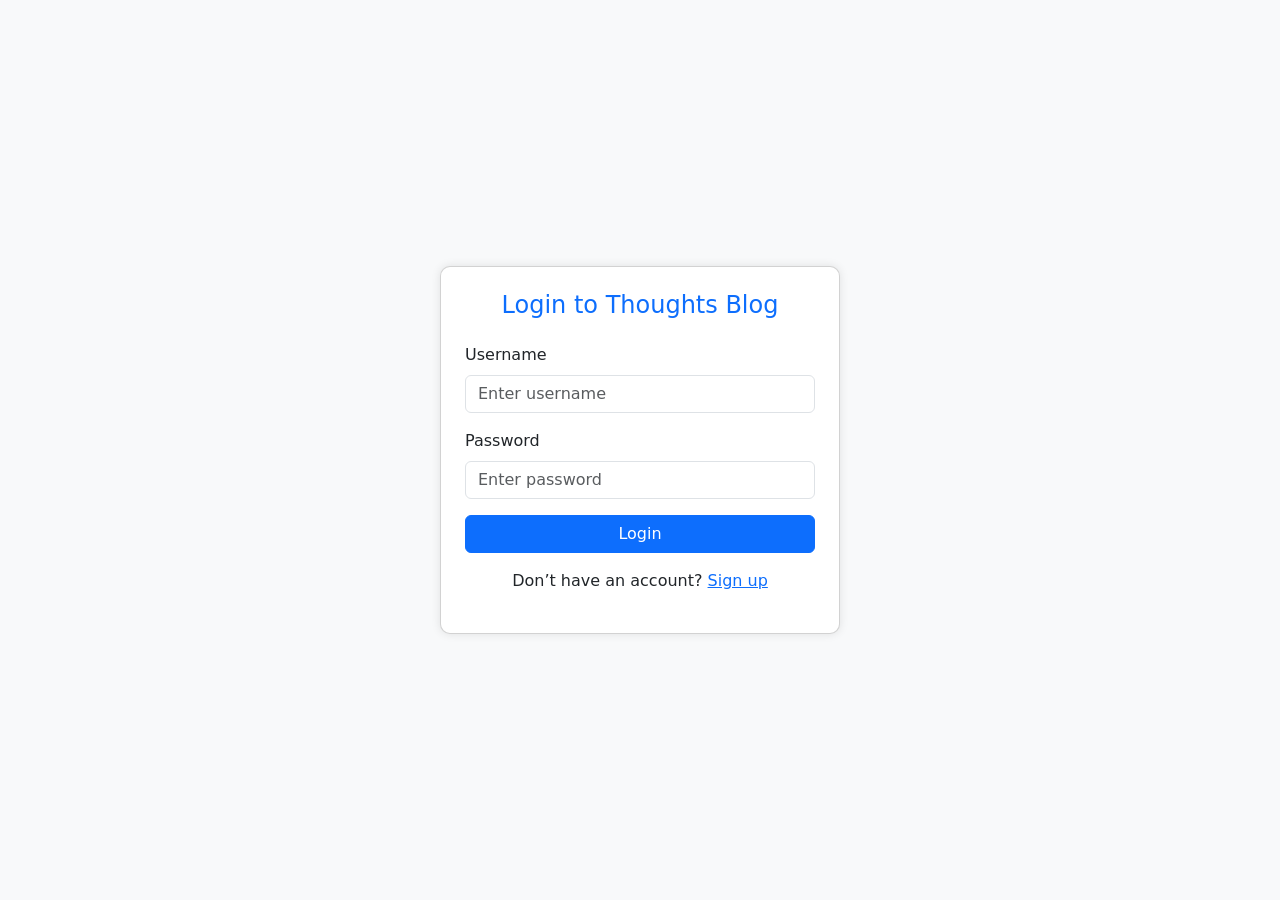
==== about.html @ 0c3ae3e8 "enhanced login" ====
<!DOCTYPE html>
<html lang="en">
<head>
  <meta charset="UTF-8">
  <title>About | Thoughts Blog</title>
  <link rel="icon" type="image/png" href="seo.png">
  <link href="https://cdn.jsdelivr.net/npm/bootstrap@5.3.3/dist/css/bootstrap.min.css" rel="stylesheet">
  <link href="prostyle.css" rel="stylesheet">
  <style>
    body { background-color: #fafafa; }
     .footer {
position: fixed;
left: 0;
bottom: 0;
width: 100%;
height:50px;
background-color: rgb(173, 67, 230);
color: rgb(107, 218, 243);
text-align: center ;
} 
  </style>
</head>
<body>
  <!-- 🌐 Navbar -->
  <nav class="navbar navbar-expand-lg navbar-light bg-white shadow-sm sticky-top">
    <div class="container">
      <a class="navbar-brand fw-bold text-primary" href="thoughts.html">
        <img src="logo.jpg" alt="Logo" style="width:40px;" class="rounded-pill me-2">
        Thoughts Blog
      </a>

      <button class="navbar-toggler" type="button" data-bs-toggle="collapse" data-bs-target="#navbarNav">
        <span class="navbar-toggler-icon"></span>
      </button>

      <div class="collapse navbar-collapse" id="navbarNav">
        <ul class="navbar-nav ms-auto">
          <li class="nav-item"><a class="nav-link" href="thoughts.html">Thoughts</a></li>
          <li class="nav-item"><a class="nav-link active fw-semibold text-primary" href="about.html">About</a></li>
          <li class="nav-item"><a class="nav-link" href="contact.html">Contact</a></li>
        </ul>
      </div>

      <!-- 👇 Profile icon / Login button -->
      <div id="navActions" class="d-flex ms-3"></div>
    </div>
  </nav>

  <!-- 🧠 About Section -->
  <div class="container py-5">
    <h2 class="text-center text-primary fw-bold mb-4">About Us 💡</h2>
    <p class="lead text-center text-secondary">
      <strong>Thoughts Blog</strong> is a place where inspiration meets creativity.<br>
      We share ideas, stories, and lessons that spark positivity and growth.<br>
      Join our community and express your thoughts freely!
    </p>
  </div>

 <div class="footer">
 <p>&copy; 2025 Thoughts Blog 🧿❤️</p>
</div>

  <!-- 📜 Scripts -->
  <script src="https://cdn.jsdelivr.net/npm/bootstrap@5.3.3/dist/js/bootstrap.bundle.min.js"></script>
  <script src="profile.js"></script>
  <script src="profile.html"></script>


<!-- Call the function -->
<script>
  updateNavbar();
</script>
<div class="modal fade" id="userProfileModal" tabindex="-1">
  <div class="modal-dialog">
    <div class="modal-content">
      <div class="modal-header">
        <h5 class="modal-title">Profile Details</h5>
        <button type="button" class="btn-close" data-bs-dismiss="modal"></button>
      </div>
      <div class="modal-body text-center">
        <div id="profileSpinner" class="spinner-border text-primary mb-3"></div>
        <div id="userDetails" class="user-details d-none"></div>
      </div>
    </div>
  </div>
</div>


  <script>
    // 🚫 Redirect non-logged-in users
    const user = JSON.parse(localStorage.getItem("loggedInUser"));
    if (!user) {
      localStorage.setItem("redirectAfterLogin", window.location.href);
      window.location.href = "login.html";
    }

    // ✅ Initialize navbar with profile icon
    document.addEventListener("DOMContentLoaded", updateNavbar);
    document.addEventListener("DOMContentLoaded", () => {
      updateNavbar("navActions");
    });
    
  </script>
</body>
</html>
---- prostyle.css ----
.profile-avatar {
      width: 40px;
      height: 40px;
      border-radius: 50%;
      cursor: pointer;
      object-fit: cover;
      border: 2px solid #0a0a0b;
    }
    .user-details img {
      width: 100px;
      height: 100px;
      border-radius: 50%;
      object-fit: cover;
      margin-bottom: 1rem;
    }
    .user-info-item {
      display: flex;
      gap: 0.5rem;
      margin-bottom: 0.5rem;
      align-items: center;
    }
    .user-info-label {
      font-weight: bold;
      min-width: 100px;
    }
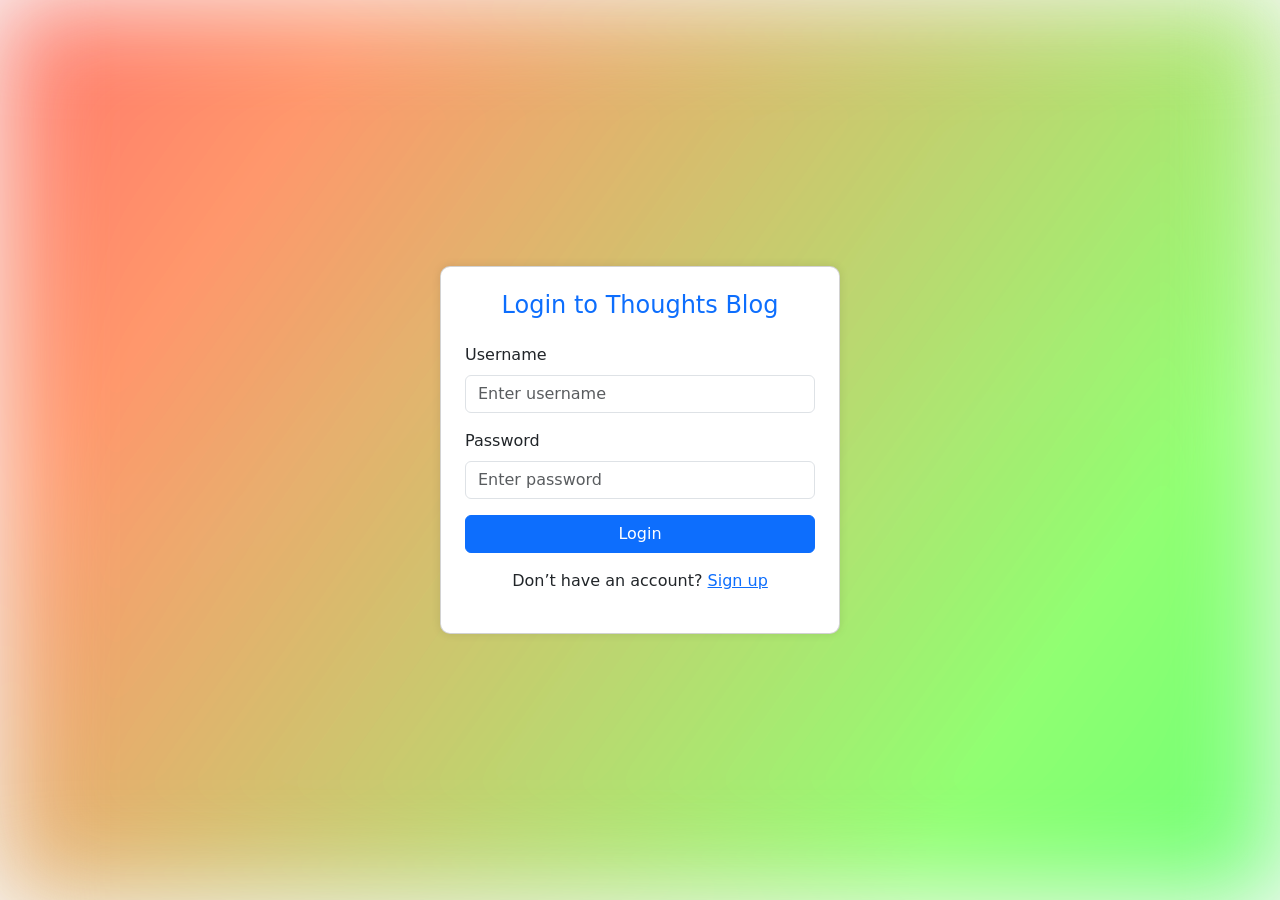
==== commit 81af26b3: "backgroundanimation" ====
--- a/about.html
+++ b/about.html
@@ -14,13 +14,30 @@
 bottom: 0;
 width: 100%;
 height:50px;
-background-color: rgb(173, 67, 230);
-color: rgb(107, 218, 243);
+background-color: rgb(246, 243, 248);
+color: rgb(5, 9, 10);
 text-align: center ;
 } 
+
+#liquid {
+  position: fixed;
+  top: 0;
+  left: 0;
+  width: 100%;
+  height: 100%;
+  z-index: -1; /* keep it behind everything */
+  background: linear-gradient(120deg, #2c3e50, #4ca1af);
+  filter: blur(50px) brightness(1.3);
+  opacity: 0.9;
+}
+
   </style>
 </head>
 <body>
+
+  <canvas id="liquid"></canvas>
+
+
   <!-- 🌐 Navbar -->
   <nav class="navbar navbar-expand-lg navbar-light bg-white shadow-sm sticky-top">
     <div class="container">
@@ -101,5 +118,7 @@
     });
     
   </script>
+
+  <script src="liquid.js"></script>
 </body>
 </html>
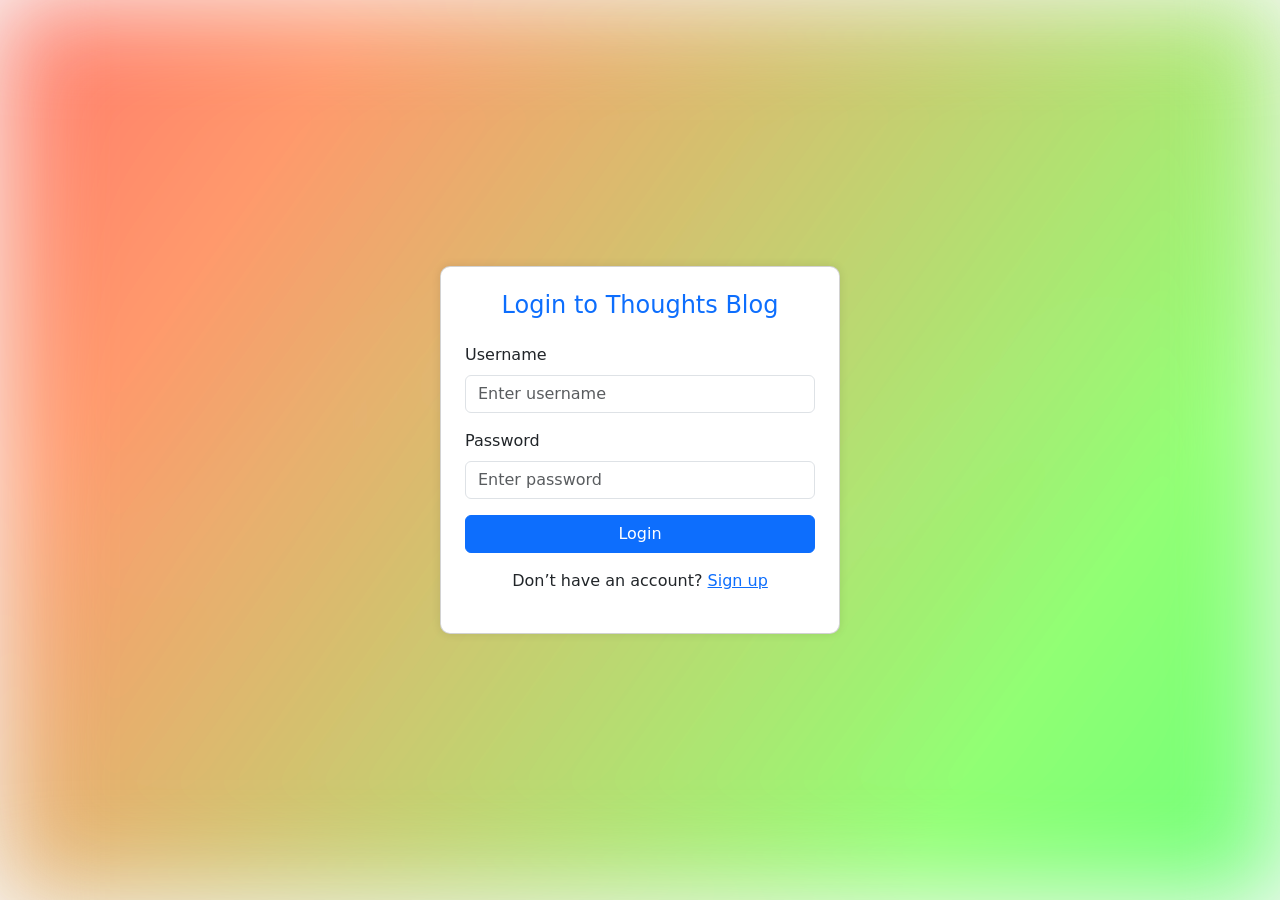
==== commit fd0d8539: "Add theme toggle functionality and styles for dark/light mode" ====
--- a/about.html
+++ b/about.html
@@ -55,6 +55,10 @@
           <li class="nav-item"><a class="nav-link" href="thoughts.html">Thoughts</a></li>
           <li class="nav-item"><a class="nav-link active fw-semibold text-primary" href="about.html">About</a></li>
           <li class="nav-item"><a class="nav-link" href="contact.html">Contact</a></li>
+
+           <button class="btn-theme-toggle theme-toggle" onclick="themeController.toggleTheme()">
+    🌆
+</button>
         </ul>
       </div>
 
@@ -66,7 +70,7 @@
   <!-- 🧠 About Section -->
   <div class="container py-5">
     <h2 class="text-center text-primary fw-bold mb-4">About Us 💡</h2>
-    <p class="lead text-center text-secondary">
+    <p class="lead text-center text-dark">
       <strong>Thoughts Blog</strong> is a place where inspiration meets creativity.<br>
       We share ideas, stories, and lessons that spark positivity and growth.<br>
       Join our community and express your thoughts freely!
@@ -120,5 +124,11 @@
   </script>
 
   <script src="liquid.js"></script>
+
+
+  <script src="js/theme-controller.js"></script>
+<link rel="stylesheet" href="css/theme.css">
+
+
 </body>
 </html>
--- a/css/theme.css
+++ b/css/theme.css
@@ -0,0 +1,115 @@
+:root[data-theme="light"] {
+    --background-primary: #ffffff;
+    --background-secondary: #f8f9fa;
+    --text-primary: #212529;
+    --text-secondary: #6c757d;
+    --accent-color: #0d6efd;
+    --border-color: #dee2e6;
+    --card-background: #ffffff;
+    --shadow-color: rgba(0, 0, 0, 0.1);
+    --navbar-bg: #ffffff;
+    --navbar-text: #212529;
+    --comment-bg: #ffffff;
+    --comment-border: #dee2e6;
+    --link-color: #0d6efd;
+}
+
+:root[data-theme="dark"] {
+    --background-primary: #121212;
+    --background-secondary: #1e1e1e;
+    --text-primary: #ffffff;
+    --text-secondary: #adb5bd;
+    --accent-color: #3d8bfd;
+    --border-color: #2d2d2d;
+    --card-background: #1e1e1e;
+    --shadow-color: rgba(255, 255, 255, 0.1);
+    --navbar-bg: #1e1e1e;
+    --navbar-text: #ffffff;
+    --comment-bg: #1e1e1e;
+    --comment-border: #2d2d2d;
+    --link-color: #3d8bfd;
+}
+
+/* Base styles using theme variables */
+body {
+    background-color: var(--background-primary);
+    color: var(--text-primary);
+    transition: background-color 0.3s, color 0.3s;
+}
+
+/* Navbar styling */
+.navbar {
+    background-color: var(--navbar-bg) !important;
+    border-bottom: 1px solid var(--border-color);
+}
+
+.navbar-light .navbar-nav .nav-link,
+.navbar-light .navbar-brand {
+    color: var(--navbar-text) !important;
+}
+
+/* Common elements styling */
+.card {
+    background-color: var(--card-background);
+    border-color: var(--border-color);
+    color: var(--text-primary);
+}
+
+/* Comment styling */
+.comment-item {
+    background-color: var(--comment-bg) !important;
+    border-color: var(--comment-border) !important;
+    color: var(--text-primary);
+}
+
+/* Links */
+a {
+    color: var(--link-color);
+}
+
+a:hover {
+    color: var(--accent-color);
+}
+
+/* Text colors */
+.text-primary {
+    color: var(--accent-color) !important;
+}
+
+.text-secondary {
+    color: var(--text-secondary) !important;
+}
+
+/* Button styling */
+.btn-theme-toggle {
+    background-color: var(--background-secondary);
+    color: var(--text-primary);
+    border: 1px solid var(--border-color);
+    padding: 8px 16px;
+    border-radius: 4px;
+    cursor: pointer;
+    transition: all 0.3s ease;
+}
+
+.btn-theme-toggle:hover {
+    background-color: var(--accent-color);
+    color: var(--background-primary);
+}
+
+/* Bootstrap overrides */
+.bg-white {
+    background-color: var(--background-primary) !important;
+}
+
+.bg-light {
+    background-color: var(--background-secondary) !important;
+}
+
+.navbar-light {
+    background-color: var(--navbar-bg) !important;
+}
+
+/* Transitions */
+* {
+    transition: background-color 0.3s, color 0.3s, border-color 0.3s;
+}
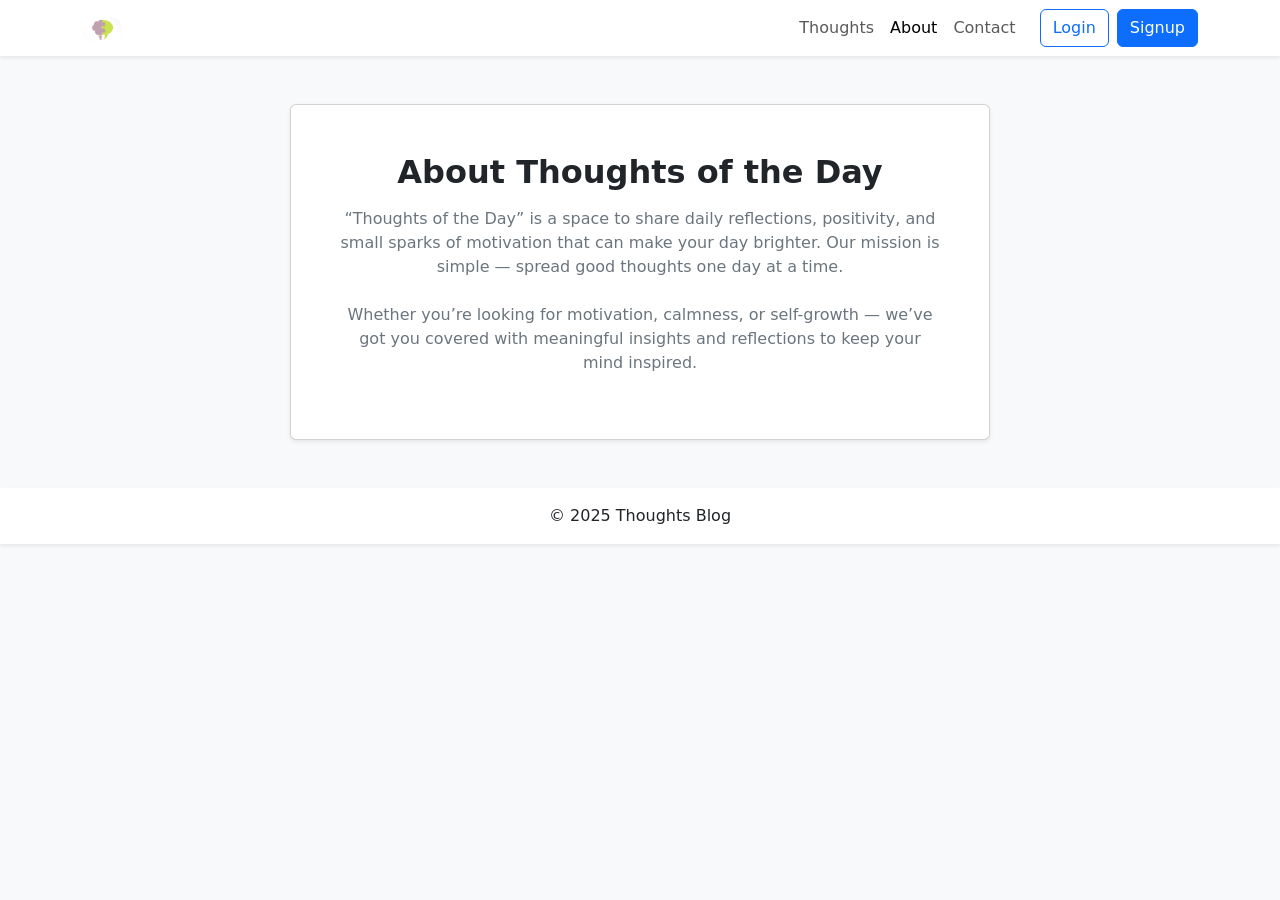
==== commit d4177a08: "Add files via upload" ====
--- a/about.html
+++ b/about.html
@@ -1,134 +1,121 @@
-<!DOCTYPE html>
-<html lang="en">
-<head>
-  <meta charset="UTF-8">
-  <title>About | Thoughts Blog</title>
-  <link rel="icon" type="image/png" href="seo.png">
-  <link href="https://cdn.jsdelivr.net/npm/bootstrap@5.3.3/dist/css/bootstrap.min.css" rel="stylesheet">
-  <link href="prostyle.css" rel="stylesheet">
-  <style>
-    body { background-color: #fafafa; }
-     .footer {
-position: fixed;
-left: 0;
-bottom: 0;
-width: 100%;
-height:50px;
-background-color: rgb(246, 243, 248);
-color: rgb(5, 9, 10);
-text-align: center ;
-} 
-
-#liquid {
-  position: fixed;
-  top: 0;
-  left: 0;
-  width: 100%;
-  height: 100%;
-  z-index: -1; /* keep it behind everything */
-  background: linear-gradient(120deg, #2c3e50, #4ca1af);
-  filter: blur(50px) brightness(1.3);
-  opacity: 0.9;
-}
-
-  </style>
-</head>
-<body>
-
-  <canvas id="liquid"></canvas>
-
-
-  <!-- 🌐 Navbar -->
-  <nav class="navbar navbar-expand-lg navbar-light bg-white shadow-sm sticky-top">
-    <div class="container">
-      <a class="navbar-brand fw-bold text-primary" href="thoughts.html">
-        <img src="logo.jpg" alt="Logo" style="width:40px;" class="rounded-pill me-2">
-        Thoughts Blog
-      </a>
-
-      <button class="navbar-toggler" type="button" data-bs-toggle="collapse" data-bs-target="#navbarNav">
-        <span class="navbar-toggler-icon"></span>
-      </button>
-
-      <div class="collapse navbar-collapse" id="navbarNav">
-        <ul class="navbar-nav ms-auto">
-          <li class="nav-item"><a class="nav-link" href="thoughts.html">Thoughts</a></li>
-          <li class="nav-item"><a class="nav-link active fw-semibold text-primary" href="about.html">About</a></li>
-          <li class="nav-item"><a class="nav-link" href="contact.html">Contact</a></li>
-
-           <button class="btn-theme-toggle theme-toggle" onclick="themeController.toggleTheme()">
-    🌆
-</button>
-        </ul>
-      </div>
-
-      <!-- 👇 Profile icon / Login button -->
-      <div id="navActions" class="d-flex ms-3"></div>
-    </div>
-  </nav>
-
-  <!-- 🧠 About Section -->
-  <div class="container py-5">
-    <h2 class="text-center text-primary fw-bold mb-4">About Us 💡</h2>
-    <p class="lead text-center text-dark">
-      <strong>Thoughts Blog</strong> is a place where inspiration meets creativity.<br>
-      We share ideas, stories, and lessons that spark positivity and growth.<br>
-      Join our community and express your thoughts freely!
-    </p>
-  </div>
-
- <div class="footer">
- <p>&copy; 2025 Thoughts Blog 🧿❤️</p>
-</div>
-
-  <!-- 📜 Scripts -->
-  <script src="https://cdn.jsdelivr.net/npm/bootstrap@5.3.3/dist/js/bootstrap.bundle.min.js"></script>
-  <script src="profile.js"></script>
-  <script src="profile.html"></script>
-
-
-<!-- Call the function -->
-<script>
-  updateNavbar();
-</script>
-<div class="modal fade" id="userProfileModal" tabindex="-1">
-  <div class="modal-dialog">
-    <div class="modal-content">
-      <div class="modal-header">
-        <h5 class="modal-title">Profile Details</h5>
-        <button type="button" class="btn-close" data-bs-dismiss="modal"></button>
-      </div>
-      <div class="modal-body text-center">
-        <div id="profileSpinner" class="spinner-border text-primary mb-3"></div>
-        <div id="userDetails" class="user-details d-none"></div>
-      </div>
-    </div>
-  </div>
-</div>
-
-
-  <script>
-    // 🚫 Redirect non-logged-in users
-    const user = JSON.parse(localStorage.getItem("loggedInUser"));
-    if (!user) {
-      localStorage.setItem("redirectAfterLogin", window.location.href);
-      window.location.href = "login.html";
-    }
-
-    // ✅ Initialize navbar with profile icon
-    document.addEventListener("DOMContentLoaded", updateNavbar);
-    document.addEventListener("DOMContentLoaded", () => {
-      updateNavbar("navActions");
-    });
-    
-  </script>
-
-  <script src="liquid.js"></script>
-
-
-  <script src="js/theme-controller.js"></script>
-<link rel="stylesheet" href="css/theme.css">
-
-
-</body>
-</html>
+<!DOCTYPE html>
+<html lang="en">
+<head>
+<meta charset="UTF-8">
+<meta name="viewport" content="width=device-width, initial-scale=1.0">
+<title>About | Thoughts of the Day</title>
+<link href="https://cdn.jsdelivr.net/npm/bootstrap@5.3.0/dist/css/bootstrap.min.css" rel="stylesheet">
+</head>
+<body class="bg-light">
+
+<!-- Navbar -->
+<nav class="navbar navbar-expand-lg navbar-light bg-white shadow-sm">
+  <div class="container">
+    <a class="navbar-brand fw-bold text-primary" >
+      <img src="Screenshot 2025-10-10 145839.png" alt="Logo" style="width:40px;" class="rounded-pill">
+    </a>
+    <button class="navbar-toggler" type="button" data-bs-toggle="collapse" data-bs-target="#navbarNav">
+      <span class="navbar-toggler-icon"></span>
+    </button>
+    <div class="collapse navbar-collapse" id="navbarNav">
+      <ul class="navbar-nav ms-auto">
+       
+        <li class="nav-item"><a class="nav-link" href="thoughts.html">Thoughts</a></li>
+        <li class="nav-item"><a class="nav-link active" href="about.html">About</a></li>
+        <li class="nav-item"><a class="nav-link" href="contact.html">Contact</a></li>
+      </ul>
+      <div class="d-flex ms-lg-3 mt-2 mt-lg-0">
+        <button class="btn btn-outline-primary me-2" data-bs-toggle="modal" data-bs-target="#loginModal">Login</button>
+        <button class="btn btn-primary" data-bs-toggle="modal" data-bs-target="#signupModal">Signup</button>
+      </div>
+    </div>
+  </div>
+</nav>
+
+<!-- About Section -->
+<section class="container my-5">
+  <div class="card mx-auto shadow-sm p-5 text-center" style="max-width:700px;">
+    <h2 class="fw-bold mb-3">About Thoughts of the Day</h2>
+    <p class="text-secondary mb-4">
+      “Thoughts of the Day” is a space to share daily reflections, positivity, and small sparks of motivation that can make your day brighter.
+      Our mission is simple — spread good thoughts one day at a time.
+    </p>
+    <p class="text-secondary">
+      Whether you’re looking for motivation, calmness, or self-growth — we’ve got you covered with meaningful insights and reflections to keep your mind inspired.
+    </p>
+  </div>
+</section>
+
+<footer class="bg-white text-center py-3 mt-5 shadow-sm">© 2025 Thoughts Blog</footer>
+
+<!-- Login & Signup Modals -->
+<div class="modal fade" id="loginModal" tabindex="-1" aria-labelledby="loginModalLabel" aria-hidden="true">
+  <div class="modal-dialog">
+    <div class="modal-content">
+      <div class="modal-header">
+        <h5 class="modal-title fw-bold" id="loginModalLabel">Login</h5>
+        <button type="button" class="btn-close" data-bs-dismiss="modal" aria-label="Close"></button>
+      </div>
+      <div class="modal-body">
+        <form id="loginForm">
+          <div class="mb-3">
+            <label class="form-label">Email address</label>
+            <input type="email" class="form-control" id="loginEmail" required>
+          </div>
+          <div class="mb-3">
+            <label class="form-label">Password</label>
+            <input type="password" class="form-control" id="loginPassword" required>
+          </div>
+          <button type="submit" class="btn btn-primary w-100">Login</button>
+        </form>
+      </div>
+    </div>
+  </div>
+</div>
+
+<div class="modal fade" id="signupModal" tabindex="-1" aria-labelledby="signupModalLabel" aria-hidden="true">
+  <div class="modal-dialog">
+    <div class="modal-content">
+      <div class="modal-header">
+        <h5 class="modal-title fw-bold" id="signupModalLabel">Signup</h5>
+        <button type="button" class="btn-close" data-bs-dismiss="modal" aria-label="Close"></button>
+      </div>
+      <div class="modal-body">
+        <form id="signupForm">
+          <div class="mb-3">
+            <label class="form-label">Name</label>
+            <input type="text" class="form-control" id="signupName" required>
+          </div>
+          <div class="mb-3">
+            <label class="form-label">Email</label>
+            <input type="email" class="form-control" id="signupEmail" required>
+          </div>
+          <div class="mb-3">
+            <label class="form-label">Password</label>
+            <input type="password" class="form-control" id="signupPassword" required>
+          </div>
+          <button type="submit" class="btn btn-primary w-100">Create Account</button>
+        </form>
+      </div>
+    </div>
+  </div>
+</div>
+
+<script src="https://cdn.jsdelivr.net/npm/bootstrap@5.3.0/dist/js/bootstrap.bundle.min.js"></script>
+<script>
+document.getElementById('loginForm').addEventListener('submit', function(e){
+  e.preventDefault();
+  alert('Login successful (demo only)');
+  const modal = bootstrap.Modal.getInstance(document.getElementById('loginModal'));
+  modal.hide();
+});
+
+document.getElementById('signupForm').addEventListener('submit', function(e){
+  e.preventDefault();
+  alert('Account created successfully (demo only)');
+    const modal = bootstrap.Modal.getInstance(document.getElementById('signupModal'));
+  modal.hide();
+});
+</script>
+</body>
+</html>
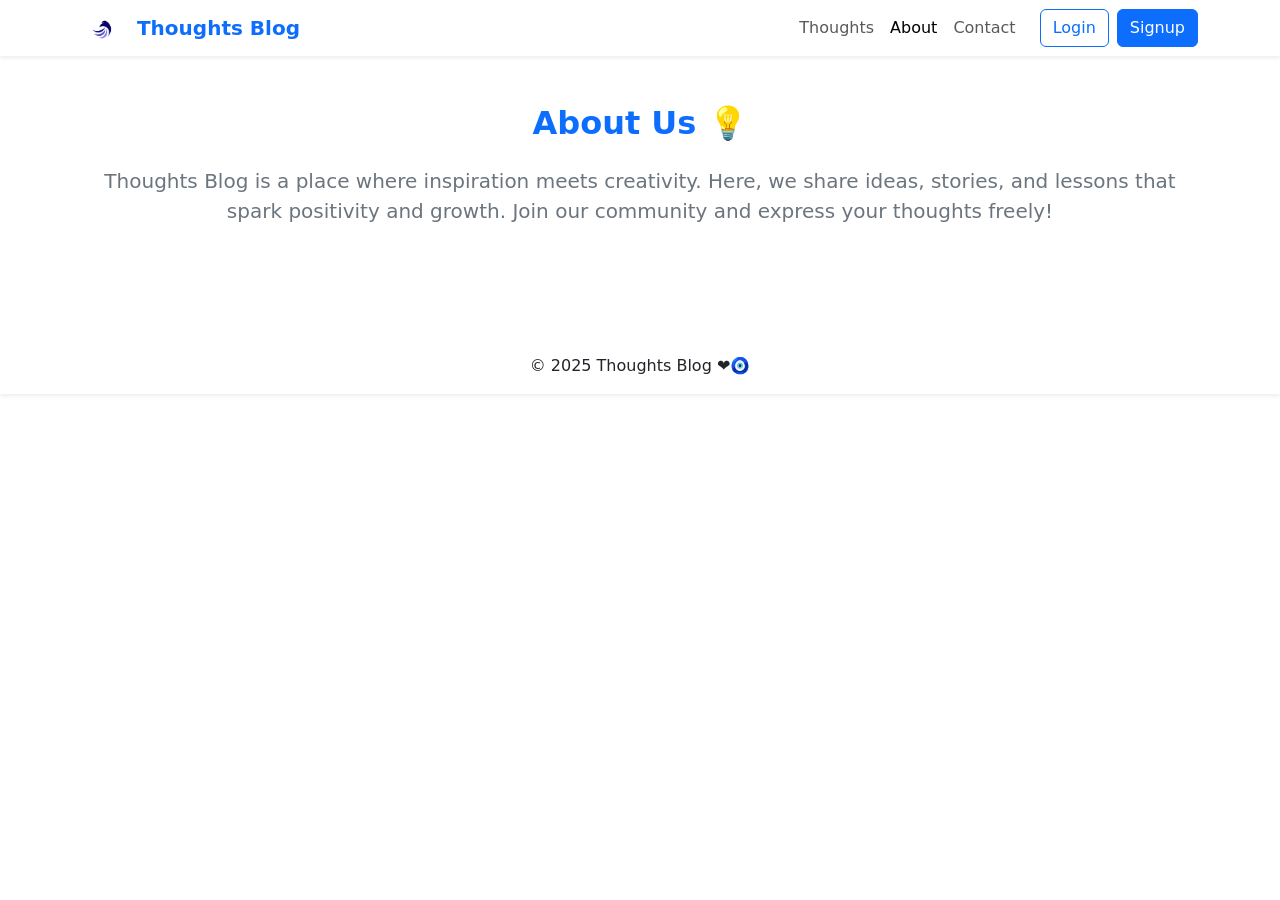
==== commit 930f2491: "Add files via upload" ====
--- a/about.html
+++ b/about.html
@@ -1,121 +1,40 @@
 <!DOCTYPE html>
 <html lang="en">
 <head>
-<meta charset="UTF-8">
-<meta name="viewport" content="width=device-width, initial-scale=1.0">
-<title>About | Thoughts of the Day</title>
-<link href="https://cdn.jsdelivr.net/npm/bootstrap@5.3.0/dist/css/bootstrap.min.css" rel="stylesheet">
+  <meta charset="UTF-8">
+  <title>About | Thoughts Blog</title>
+  <link rel="icon" type="image/png" href="seo.png">
+  <link href="https://cdn.jsdelivr.net/npm/bootstrap@5.3.3/dist/css/bootstrap.min.css" rel="stylesheet">
 </head>
-<body class="bg-light">
+<body>
+  <nav class="navbar navbar-expand-lg navbar-light bg-white shadow-sm sticky-top">
+    <div class="container">
+      <a class="navbar-brand fw-bold text-primary" href="thoughts.html">
+        <img src="logo.jpg" alt="Logo" style="width:40px;" class="rounded-pill me-2">
+        Thoughts Blog
+      </a>
+      <div class="collapse navbar-collapse">
+        <ul class="navbar-nav ms-auto">
+          <li class="nav-item"><a class="nav-link" href="thoughts.html">Thoughts</a></li>
+          <li class="nav-item"><a class="nav-link active" href="about.html">About</a></li>
+          <li class="nav-item"><a class="nav-link" href="contact.html">Contact</a></li>
+        </ul>
+      </div>
+      <div id="navActions" class="d-flex ms-3"></div>
+    </div>
+  </nav>
 
-<!-- Navbar -->
-<nav class="navbar navbar-expand-lg navbar-light bg-white shadow-sm">
-  <div class="container">
-    <a class="navbar-brand fw-bold text-primary" >
-      <img src="Screenshot 2025-10-10 145839.png" alt="Logo" style="width:40px;" class="rounded-pill">
-    </a>
-    <button class="navbar-toggler" type="button" data-bs-toggle="collapse" data-bs-target="#navbarNav">
-      <span class="navbar-toggler-icon"></span>
-    </button>
-    <div class="collapse navbar-collapse" id="navbarNav">
-      <ul class="navbar-nav ms-auto">
-       
-        <li class="nav-item"><a class="nav-link" href="thoughts.html">Thoughts</a></li>
-        <li class="nav-item"><a class="nav-link active" href="about.html">About</a></li>
-        <li class="nav-item"><a class="nav-link" href="contact.html">Contact</a></li>
-      </ul>
-      <div class="d-flex ms-lg-3 mt-2 mt-lg-0">
-        <button class="btn btn-outline-primary me-2" data-bs-toggle="modal" data-bs-target="#loginModal">Login</button>
-        <button class="btn btn-primary" data-bs-toggle="modal" data-bs-target="#signupModal">Signup</button>
-      </div>
-    </div>
-  </div>
-</nav>
-
-<!-- About Section -->
-<section class="container my-5">
-  <div class="card mx-auto shadow-sm p-5 text-center" style="max-width:700px;">
-    <h2 class="fw-bold mb-3">About Thoughts of the Day</h2>
-    <p class="text-secondary mb-4">
-      “Thoughts of the Day” is a space to share daily reflections, positivity, and small sparks of motivation that can make your day brighter.
-      Our mission is simple — spread good thoughts one day at a time.
-    </p>
-    <p class="text-secondary">
-      Whether you’re looking for motivation, calmness, or self-growth — we’ve got you covered with meaningful insights and reflections to keep your mind inspired.
+  <div class="container py-5">
+    <h2 class="text-center text-primary fw-bold mb-4">About Us 💡</h2>
+    <p class="lead text-center text-secondary">
+      Thoughts Blog is a place where inspiration meets creativity.  
+      Here, we share ideas, stories, and lessons that spark positivity and growth.  
+      Join our community and express your thoughts freely!
     </p>
   </div>
-</section>
 
-<footer class="bg-white text-center py-3 mt-5 shadow-sm">© 2025 Thoughts Blog</footer>
-
-<!-- Login & Signup Modals -->
-<div class="modal fade" id="loginModal" tabindex="-1" aria-labelledby="loginModalLabel" aria-hidden="true">
-  <div class="modal-dialog">
-    <div class="modal-content">
-      <div class="modal-header">
-        <h5 class="modal-title fw-bold" id="loginModalLabel">Login</h5>
-        <button type="button" class="btn-close" data-bs-dismiss="modal" aria-label="Close"></button>
-      </div>
-      <div class="modal-body">
-        <form id="loginForm">
-          <div class="mb-3">
-            <label class="form-label">Email address</label>
-            <input type="email" class="form-control" id="loginEmail" required>
-          </div>
-          <div class="mb-3">
-            <label class="form-label">Password</label>
-            <input type="password" class="form-control" id="loginPassword" required>
-          </div>
-          <button type="submit" class="btn btn-primary w-100">Login</button>
-        </form>
-      </div>
-    </div>
-  </div>
-</div>
-
-<div class="modal fade" id="signupModal" tabindex="-1" aria-labelledby="signupModalLabel" aria-hidden="true">
-  <div class="modal-dialog">
-    <div class="modal-content">
-      <div class="modal-header">
-        <h5 class="modal-title fw-bold" id="signupModalLabel">Signup</h5>
-        <button type="button" class="btn-close" data-bs-dismiss="modal" aria-label="Close"></button>
-      </div>
-      <div class="modal-body">
-        <form id="signupForm">
-          <div class="mb-3">
-            <label class="form-label">Name</label>
-            <input type="text" class="form-control" id="signupName" required>
-          </div>
-          <div class="mb-3">
-            <label class="form-label">Email</label>
-            <input type="email" class="form-control" id="signupEmail" required>
-          </div>
-          <div class="mb-3">
-            <label class="form-label">Password</label>
-            <input type="password" class="form-control" id="signupPassword" required>
-          </div>
-          <button type="submit" class="btn btn-primary w-100">Create Account</button>
-        </form>
-      </div>
-    </div>
-  </div>
-</div>
-
-<script src="https://cdn.jsdelivr.net/npm/bootstrap@5.3.0/dist/js/bootstrap.bundle.min.js"></script>
-<script>
-document.getElementById('loginForm').addEventListener('submit', function(e){
-  e.preventDefault();
-  alert('Login successful (demo only)');
-  const modal = bootstrap.Modal.getInstance(document.getElementById('loginModal'));
-  modal.hide();
-});
-
-document.getElementById('signupForm').addEventListener('submit', function(e){
-  e.preventDefault();
-  alert('Account created successfully (demo only)');
-    const modal = bootstrap.Modal.getInstance(document.getElementById('signupModal'));
-  modal.hide();
-});
-</script>
+  <footer class="bg-white text-center py-3 shadow-sm mt-5">© 2025 Thoughts Blog ❤️🧿</footer>
+  <script src="https://cdn.jsdelivr.net/npm/bootstrap@5.3.3/dist/js/bootstrap.bundle.min.js"></script>
+  <script src="navbar.js"></script>
 </body>
 </html>
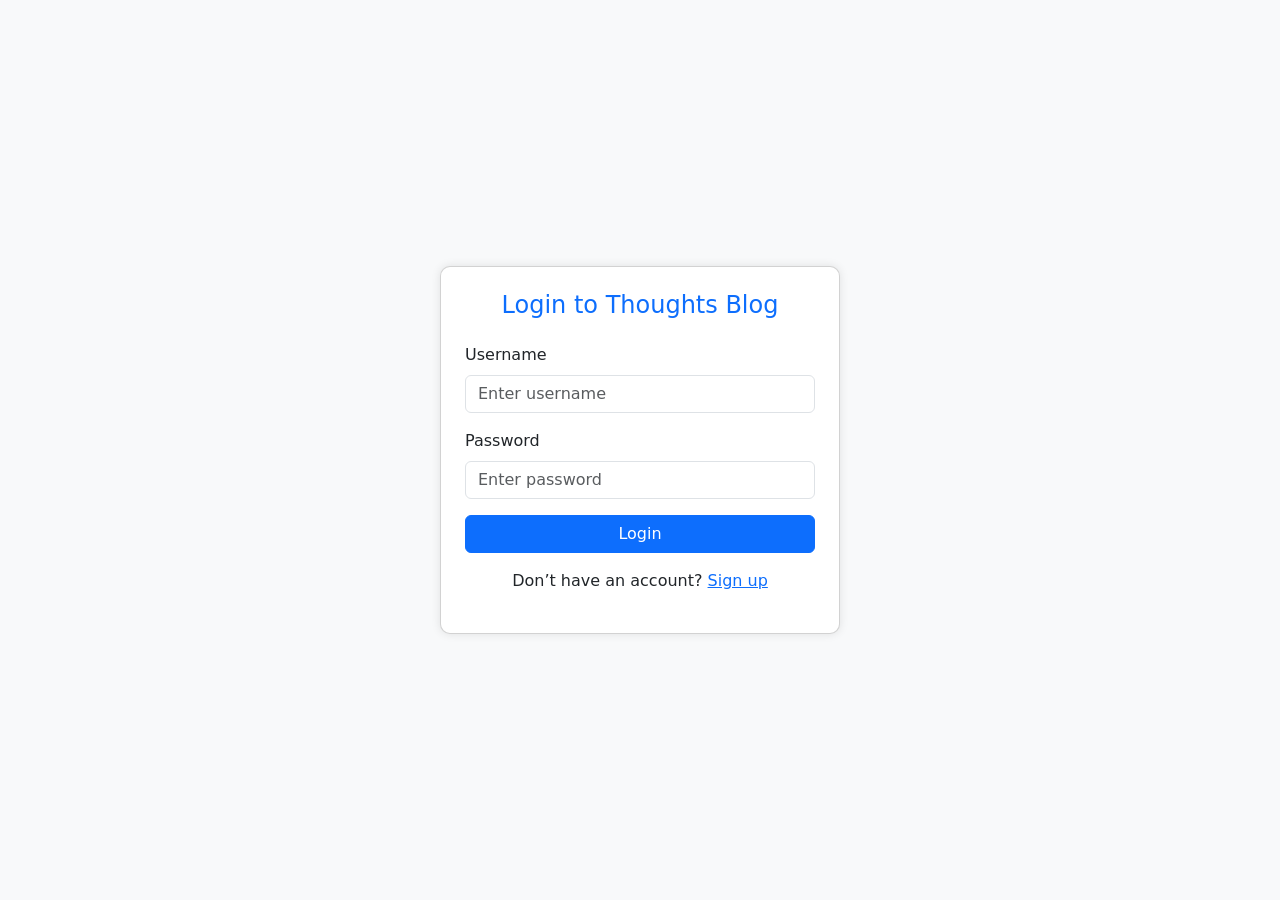
==== commit 3c2bb1cb: "Add files via upload" ====
--- a/about.html
+++ b/about.html
@@ -5,36 +5,113 @@
   <title>About | Thoughts Blog</title>
   <link rel="icon" type="image/png" href="seo.png">
   <link href="https://cdn.jsdelivr.net/npm/bootstrap@5.3.3/dist/css/bootstrap.min.css" rel="stylesheet">
+  <link href="prostyle.css" rel="stylesheet">
+  <style>
+    body { background-color: #fafafa; }
+   
+
+
+  </style>
 </head>
 <body>
-  <nav class="navbar navbar-expand-lg navbar-light bg-white shadow-sm sticky-top">
-    <div class="container">
-      <a class="navbar-brand fw-bold text-primary" href="thoughts.html">
-        <img src="logo.jpg" alt="Logo" style="width:40px;" class="rounded-pill me-2">
-        Thoughts Blog
-      </a>
-      <div class="collapse navbar-collapse">
-        <ul class="navbar-nav ms-auto">
-          <li class="nav-item"><a class="nav-link" href="thoughts.html">Thoughts</a></li>
-          <li class="nav-item"><a class="nav-link active" href="about.html">About</a></li>
-          <li class="nav-item"><a class="nav-link" href="contact.html">Contact</a></li>
-        </ul>
-      </div>
-      <div id="navActions" class="d-flex ms-3"></div>
+
+  
+
+
+  <!-- 🌐 Navbar -->
+<nav class="navbar navbar-expand-lg navbar-light bg-white shadow-sm sticky-top">
+  <div class="container-fluid"> <!-- ✅ use container-fluid for full width -->
+
+    <!-- Brand -->
+    <a class="navbar-brand fw-bold text-primary" href="thoughts.html">
+      <img src="logo.jpg" alt="Logo" style="width:40px;" class="rounded-pill me-2">
+      Thoughts Blog
+    </a>
+
+    <!-- 🟡 Right Section (Theme + Actions + Toggler) -->
+    <div class="d-flex align-items-center ms-auto">
+      <button class="btn-theme-toggle theme-toggle me-2" onclick="themeController.toggleTheme()">
+        🔆
+      </button>
+
+      <div id="navActions" class="d-flex align-items-center me-2"></div>
+
+      <!-- Navbar toggler always at far right -->
+      <button class="navbar-toggler" type="button" data-bs-toggle="collapse" data-bs-target="#navbarNav">
+        <span class="navbar-toggler-icon"></span>
+      </button>
     </div>
-  </nav>
 
+    <!-- Collapsible links -->
+    <div class="collapse navbar-collapse" id="navbarNav">
+      <ul class="navbar-nav ms-auto">
+        <li class="nav-item"><a class="nav-link active" href="thoughts.html">Thoughts</a></li>
+        <li class="nav-item"><a class="nav-link" href="about.html">About</a></li>
+        <li class="nav-item"><a class="nav-link" href="contact.html">Contact</a></li>
+      </ul>
+    </div>
+
+  </div>
+</nav>
+
+  <!-- 🧠 About Section -->
   <div class="container py-5">
     <h2 class="text-center text-primary fw-bold mb-4">About Us 💡</h2>
-    <p class="lead text-center text-secondary">
-      Thoughts Blog is a place where inspiration meets creativity.  
-      Here, we share ideas, stories, and lessons that spark positivity and growth.  
+    <p class="lead text-center text-primary">
+      <strong>Thoughts Blog</strong> is a place where inspiration meets creativity.<br>
+      We share ideas, stories, and lessons that spark positivity and growth.<br>
       Join our community and express your thoughts freely!
     </p>
   </div>
 
-  <footer class="bg-white text-center py-3 shadow-sm mt-5">© 2025 Thoughts Blog ❤️🧿</footer>
+ <footer class="bg-white  py-3 mt-5 shadow-sm-9  border border-dark text-center fixed-bottom">© 2025 Thoughts Blog ❤️🧿</footer>
+
+  <!-- 📜 Scripts -->
   <script src="https://cdn.jsdelivr.net/npm/bootstrap@5.3.3/dist/js/bootstrap.bundle.min.js"></script>
-  <script src="navbar.js"></script>
+  <script src="profile.js"></script>
+  <script src="profile.html"></script>
+
+
+<!-- Call the function -->
+<script>
+  updateNavbar();
+</script>
+<div class="modal fade" id="userProfileModal" tabindex="-1">
+  <div class="modal-dialog">
+    <div class="modal-content">
+      <div class="modal-header">
+        <h5 class="modal-title">Profile Details</h5>
+        <button type="button" class="btn-close" data-bs-dismiss="modal"></button>
+      </div>
+      <div class="modal-body text-center">
+        <div id="profileSpinner" class="spinner-border text-primary mb-3"></div>
+        <div id="userDetails" class="user-details d-none"></div>
+      </div>
+    </div>
+  </div>
+</div>
+
+
+  <script>
+    // 🚫 Redirect non-logged-in users
+    const user = JSON.parse(localStorage.getItem("loggedInUser"));
+    if (!user) {
+      localStorage.setItem("redirectAfterLogin", window.location.href);
+      window.location.href = "login.html";
+    }
+
+    // ✅ Initialize navbar with profile icon
+    document.addEventListener("DOMContentLoaded", updateNavbar);
+    document.addEventListener("DOMContentLoaded", () => {
+      updateNavbar("navActions");
+    });
+    
+  </script>
+
+
+  <script src="js/theme-controller.js"></script>
+<link rel="stylesheet" href="css/theme.css">
+
+
 </body>
 </html>
--- a/prostyle.css
+++ b/prostyle.css
@@ -0,0 +1,25 @@
+.profile-avatar {
+      width: 40px;
+      height: 40px;
+      border-radius: 50%;
+      cursor: pointer;
+      object-fit: cover;
+      border: 2px solid #0a0a0b;
+    }
+    .user-details img {
+      width: 100px;
+      height: 100px;
+      border-radius: 50%;
+      object-fit: cover;
+      margin-bottom: 1rem;
+    }
+    .user-info-item {
+      display: flex;
+      gap: 0.5rem;
+      margin-bottom: 0.5rem;
+      align-items: center;
+    }
+    .user-info-label {
+      font-weight: bold;
+      min-width: 100px;
+    }
--- a/css/theme.css
+++ b/css/theme.css
@@ -0,0 +1,115 @@
+:root[data-theme="light"] {
+    --background-primary: #ffffff;
+    --background-secondary: #f8f9fa;
+    --text-primary: #212529;
+    --text-secondary: #6c757d;
+    --accent-color: #0d6efd;
+    --border-color: #dee2e6;
+    --card-background: #ffffff;
+    --shadow-color: rgba(0, 0, 0, 0.1);
+    --navbar-bg: #ffffff;
+    --navbar-text: #212529;
+    --comment-bg: #ffffff;
+    --comment-border: #dee2e6;
+    --link-color: #0d6efd;
+}
+
+:root[data-theme="dark"] {
+    --background-primary: #121212;
+    --background-secondary: #1e1e1e;
+    --text-primary: #ffffff;
+    --text-secondary: #adb5bd;
+    --accent-color: #3d8bfd;
+    --border-color: #2d2d2d;
+    --card-background: #1e1e1e;
+    --shadow-color: rgba(255, 255, 255, 0.1);
+    --navbar-bg: #1e1e1e;
+    --navbar-text: #ffffff;
+    --comment-bg: #1e1e1e;
+    --comment-border: #2d2d2d;
+    --link-color: #3d8bfd;
+}
+
+/* Base styles using theme variables */
+body {
+    background-color: var(--background-primary);
+    color: var(--text-primary);
+    transition: background-color 0.3s, color 0.3s;
+}
+
+/* Navbar styling */
+.navbar {
+    background-color: var(--navbar-bg) !important;
+    border-bottom: 1px solid var(--border-color);
+}
+
+.navbar-light .navbar-nav .nav-link,
+.navbar-light .navbar-brand {
+    color: var(--navbar-text) !important;
+}
+
+/* Common elements styling */
+.card {
+    background-color: var(--card-background);
+    border-color: var(--border-color);
+    color: var(--text-primary);
+}
+
+/* Comment styling */
+.comment-item {
+    background-color: var(--comment-bg) !important;
+    border-color: var(--comment-border) !important;
+    color: var(--text-primary);
+}
+
+/* Links */
+a {
+    color: var(--link-color);
+}
+
+a:hover {
+    color: var(--accent-color);
+}
+
+/* Text colors */
+.text-primary {
+    color: var(--accent-color) !important;
+}
+
+.text-secondary {
+    color: var(--text-secondary) !important;
+}
+
+/* Button styling */
+.btn-theme-toggle {
+    background-color: var(--background-secondary);
+    color: var(--text-primary);
+    border: 1px solid var(--border-color);
+    padding: 8px 16px;
+    border-radius: 4px;
+    cursor: pointer;
+    transition: all 0.3s ease;
+}
+
+.btn-theme-toggle:hover {
+    background-color: var(--accent-color);
+    color: var(--background-primary);
+}
+
+/* Bootstrap overrides */
+.bg-white {
+    background-color: var(--background-primary) !important;
+}
+
+.bg-light {
+    background-color: var(--background-secondary) !important;
+}
+
+.navbar-light {
+    background-color: var(--navbar-bg) !important;
+}
+
+/* Transitions */
+* {
+    transition: background-color 0.3s, color 0.3s, border-color 0.3s;
+}
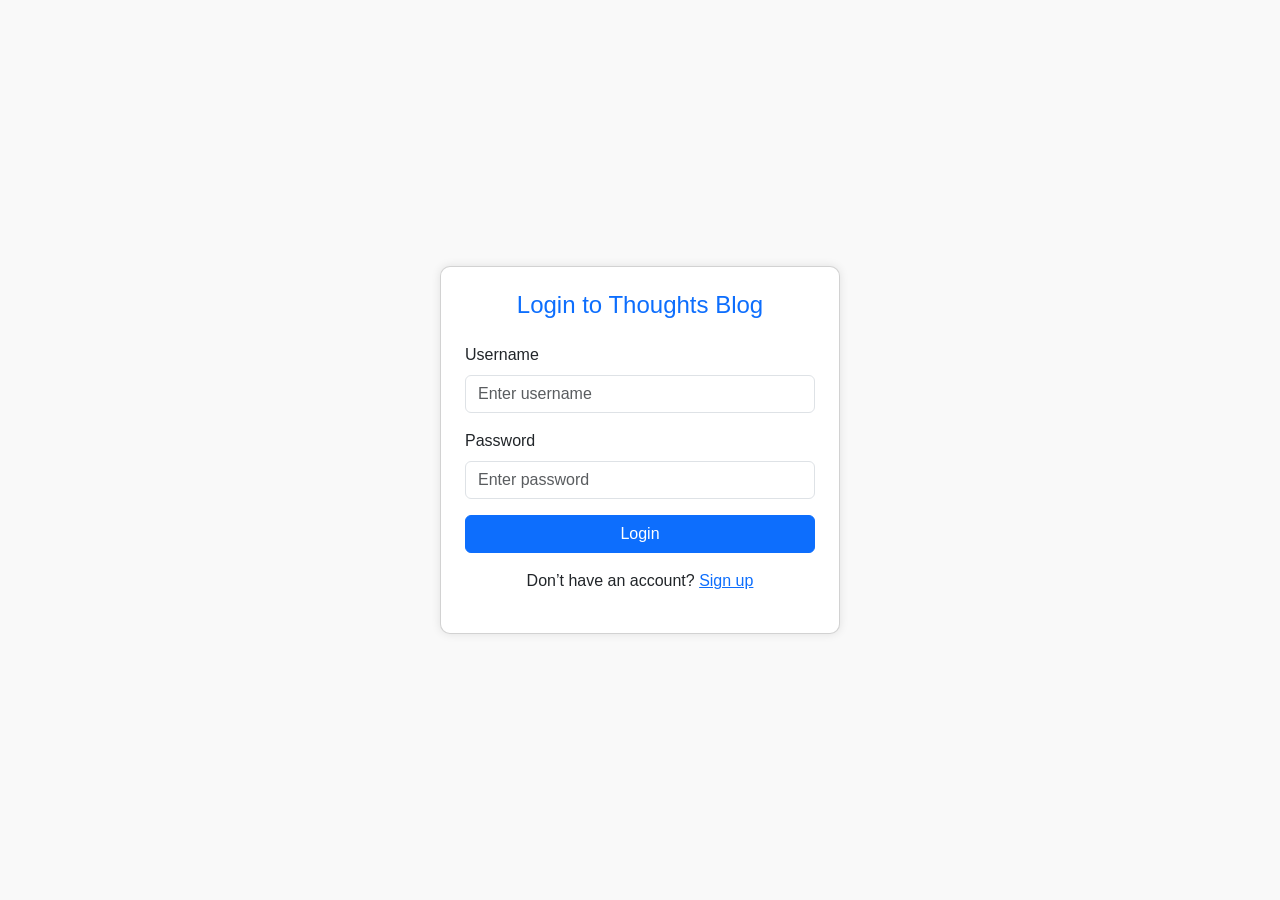
==== commit a68f4e6a: "hosted" ====
--- a/about.html
+++ b/about.html
@@ -1,117 +1,118 @@
-<!DOCTYPE html>
-<html lang="en">
-<head>
-  <meta charset="UTF-8">
-  <title>About | Thoughts Blog</title>
-  <link rel="icon" type="image/png" href="seo.png">
-  <link href="https://cdn.jsdelivr.net/npm/bootstrap@5.3.3/dist/css/bootstrap.min.css" rel="stylesheet">
-  <link href="prostyle.css" rel="stylesheet">
-  <style>
-    body { background-color: #fafafa; }
-   
-
-
-  </style>
-</head>
-<body>
-
-  
-
-
-  <!-- 🌐 Navbar -->
-<nav class="navbar navbar-expand-lg navbar-light bg-white shadow-sm sticky-top">
-  <div class="container-fluid"> <!-- ✅ use container-fluid for full width -->
-
-    <!-- Brand -->
-    <a class="navbar-brand fw-bold text-primary" href="thoughts.html">
-      <img src="logo.jpg" alt="Logo" style="width:40px;" class="rounded-pill me-2">
-      Thoughts Blog
-    </a>
-
-    <!-- 🟡 Right Section (Theme + Actions + Toggler) -->
-    <div class="d-flex align-items-center ms-auto">
-      <button class="btn-theme-toggle theme-toggle me-2" onclick="themeController.toggleTheme()">
-        🔆
-      </button>
-
-      <div id="navActions" class="d-flex align-items-center me-2"></div>
-
-      <!-- Navbar toggler always at far right -->
-      <button class="navbar-toggler" type="button" data-bs-toggle="collapse" data-bs-target="#navbarNav">
-        <span class="navbar-toggler-icon"></span>
-      </button>
-    </div>
-
-    <!-- Collapsible links -->
-    <div class="collapse navbar-collapse" id="navbarNav">
-      <ul class="navbar-nav ms-auto">
-        <li class="nav-item"><a class="nav-link active" href="thoughts.html">Thoughts</a></li>
-        <li class="nav-item"><a class="nav-link" href="about.html">About</a></li>
-        <li class="nav-item"><a class="nav-link" href="contact.html">Contact</a></li>
-      </ul>
-    </div>
-
-  </div>
-</nav>
-
-  <!-- 🧠 About Section -->
-  <div class="container py-5">
-    <h2 class="text-center text-primary fw-bold mb-4">About Us 💡</h2>
-    <p class="lead text-center text-primary">
-      <strong>Thoughts Blog</strong> is a place where inspiration meets creativity.<br>
-      We share ideas, stories, and lessons that spark positivity and growth.<br>
-      Join our community and express your thoughts freely!
-    </p>
-  </div>
-
- <footer class="bg-white  py-3 mt-5 shadow-sm-9  border border-dark text-center fixed-bottom">© 2025 Thoughts Blog ❤️🧿</footer>
-
-  <!-- 📜 Scripts -->
-  <script src="https://cdn.jsdelivr.net/npm/bootstrap@5.3.3/dist/js/bootstrap.bundle.min.js"></script>
-  <script src="profile.js"></script>
-  <script src="profile.html"></script>
-
-
-<!-- Call the function -->
-<script>
-  updateNavbar();
-</script>
-<div class="modal fade" id="userProfileModal" tabindex="-1">
-  <div class="modal-dialog">
-    <div class="modal-content">
-      <div class="modal-header">
-        <h5 class="modal-title">Profile Details</h5>
-        <button type="button" class="btn-close" data-bs-dismiss="modal"></button>
-      </div>
-      <div class="modal-body text-center">
-        <div id="profileSpinner" class="spinner-border text-primary mb-3"></div>
-        <div id="userDetails" class="user-details d-none"></div>
-      </div>
-    </div>
-  </div>
-</div>
-
-
-  <script>
-    // 🚫 Redirect non-logged-in users
-    const user = JSON.parse(localStorage.getItem("loggedInUser"));
-    if (!user) {
-      localStorage.setItem("redirectAfterLogin", window.location.href);
-      window.location.href = "login.html";
-    }
-
-    // ✅ Initialize navbar with profile icon
-    document.addEventListener("DOMContentLoaded", updateNavbar);
-    document.addEventListener("DOMContentLoaded", () => {
-      updateNavbar("navActions");
-    });
-    
-  </script>
-
-
-  <script src="js/theme-controller.js"></script>
-<link rel="stylesheet" href="css/theme.css">
-
-
-</body>
-</html>
+<!DOCTYPE html>
+<html lang="en">
+<head>
+  <meta charset="UTF-8">
+  <title>About | Thoughts Blog</title>
+   <meta name="viewport" content="width=device-width, initial-scale=1">
+  <link rel="icon" type="image/png" href="seo.png">
+  <link href="https://cdn.jsdelivr.net/npm/bootstrap@5.3.3/dist/css/bootstrap.min.css" rel="stylesheet">
+  <link href="prostyle.css" rel="stylesheet">
+  <style>
+    body { background-color: #fafafa; }
+   
+
+
+  </style>
+</head>
+<body>
+
+  
+
+
+  <!-- 🌐 Navbar -->
+<nav class="navbar navbar-expand-lg navbar-light bg-white shadow-sm sticky-top">
+  <div class="container-fluid"> <!-- ✅ use container-fluid for full width -->
+
+    <!-- Brand -->
+    <a class="navbar-brand fw-bold text-primary" href="thoughts.html">
+      <img src="logo.jpg" alt="Logo" style="width:40px;" class="rounded-pill me-2">
+      Thoughts Blog
+    </a>
+
+    <!-- 🟡 Right Section (Theme + Actions + Toggler) -->
+    <div class="d-flex align-items-center ms-auto">
+      <button class="btn-theme-toggle theme-toggle me-2" onclick="themeController.toggleTheme()">
+        🔆
+      </button>
+
+      <div id="navActions" class="d-flex align-items-center me-2"></div>
+
+      <!-- Navbar toggler always at far right -->
+      <button class="navbar-toggler" type="button" data-bs-toggle="collapse" data-bs-target="#navbarNav">
+        <span class="navbar-toggler-icon"></span>
+      </button>
+    </div>
+
+    <!-- Collapsible links -->
+    <div class="collapse navbar-collapse" id="navbarNav">
+      <ul class="navbar-nav ms-auto">
+        <li class="nav-item"><a class="nav-link active" href="thoughts.html">Thoughts</a></li>
+        <li class="nav-item"><a class="nav-link" href="about.html">About</a></li>
+        <li class="nav-item"><a class="nav-link" href="contact.html">Contact</a></li>
+      </ul>
+    </div>
+
+  </div>
+</nav>
+
+  <!-- 🧠 About Section -->
+  <div class="container py-5">
+    <h2 class="text-center text-primary fw-bold mb-4">About Us 💡</h2>
+    <p class="lead text-center text-primary">
+      <strong>Thoughts Blog</strong> is a place where inspiration meets creativity.<br>
+      We share ideas, stories, and lessons that spark positivity and growth.<br>
+      Join our community and express your thoughts freely!
+    </p>
+  </div>
+
+ <footer class="bg-white  py-3 mt-5 shadow-sm-9  border border-dark text-center fixed-bottom">© 2025 Thoughts Blog ❤️🧿</footer>
+
+  <!-- 📜 Scripts -->
+  <script src="https://cdn.jsdelivr.net/npm/bootstrap@5.3.3/dist/js/bootstrap.bundle.min.js"></script>
+  <script src="profile.js"></script>
+  <script src="profile.html"></script>
+
+
+<!-- Call the function -->
+<script>
+  updateNavbar();
+</script>
+<div class="modal fade" id="userProfileModal" tabindex="-1">
+  <div class="modal-dialog">
+    <div class="modal-content">
+      <div class="modal-header">
+        <h5 class="modal-title">Profile Details</h5>
+        <button type="button" class="btn-close" data-bs-dismiss="modal"></button>
+      </div>
+      <div class="modal-body text-center">
+        <div id="profileSpinner" class="spinner-border text-primary mb-3"></div>
+        <div id="userDetails" class="user-details d-none"></div>
+      </div>
+    </div>
+  </div>
+</div>
+
+
+  <script>
+    // 🚫 Redirect non-logged-in users
+    const user = JSON.parse(localStorage.getItem("loggedInUser"));
+    if (!user) {
+      localStorage.setItem("redirectAfterLogin", window.location.href);
+      window.location.href = "login.html";
+    }
+
+    // ✅ Initialize navbar with profile icon
+    document.addEventListener("DOMContentLoaded", updateNavbar);
+    document.addEventListener("DOMContentLoaded", () => {
+      updateNavbar("navActions");
+    });
+    
+  </script>
+
+
+  <script src="js/theme-controller.js"></script>
+<link rel="stylesheet" href="css/theme.css">
+
+
+</body>
+</html>
--- a/css/theme.css
+++ b/css/theme.css
@@ -28,6 +28,8 @@
     --comment-bg: #1e1e1e;
     --comment-border: #2d2d2d;
     --link-color: #3d8bfd;
+    
+   
 }
 
 /* Base styles using theme variables */
@@ -112,4 +114,15 @@
 /* Transitions */
 * {
     transition: background-color 0.3s, color 0.3s, border-color 0.3s;
-}+}
+
+:root[data-theme="dark"] .navbar-toggler-icon {
+    filter: invert(1);
+}
+
+
+.about-section {
+  background-color: var(--background-secondary);
+  color: var(--text-primary);
+  transition: background-color 0.3s, color 0.3s;
+}
